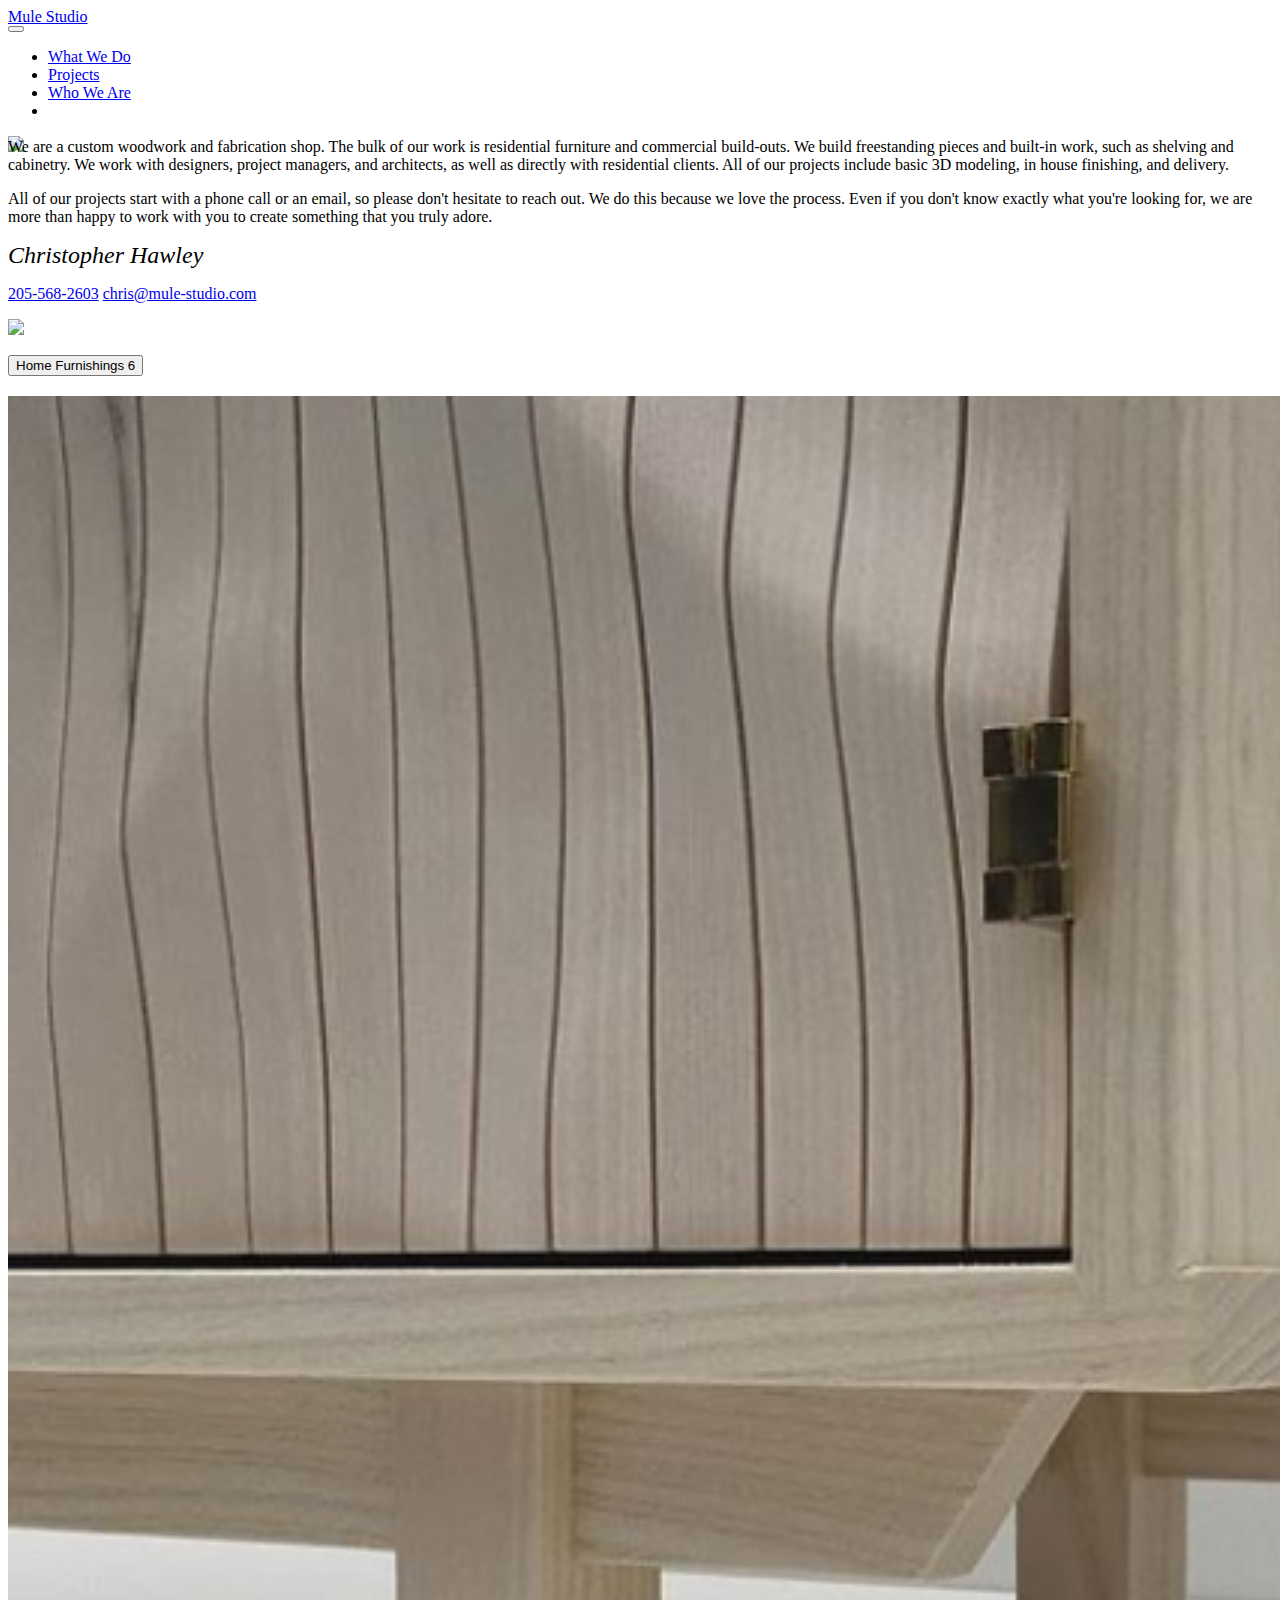
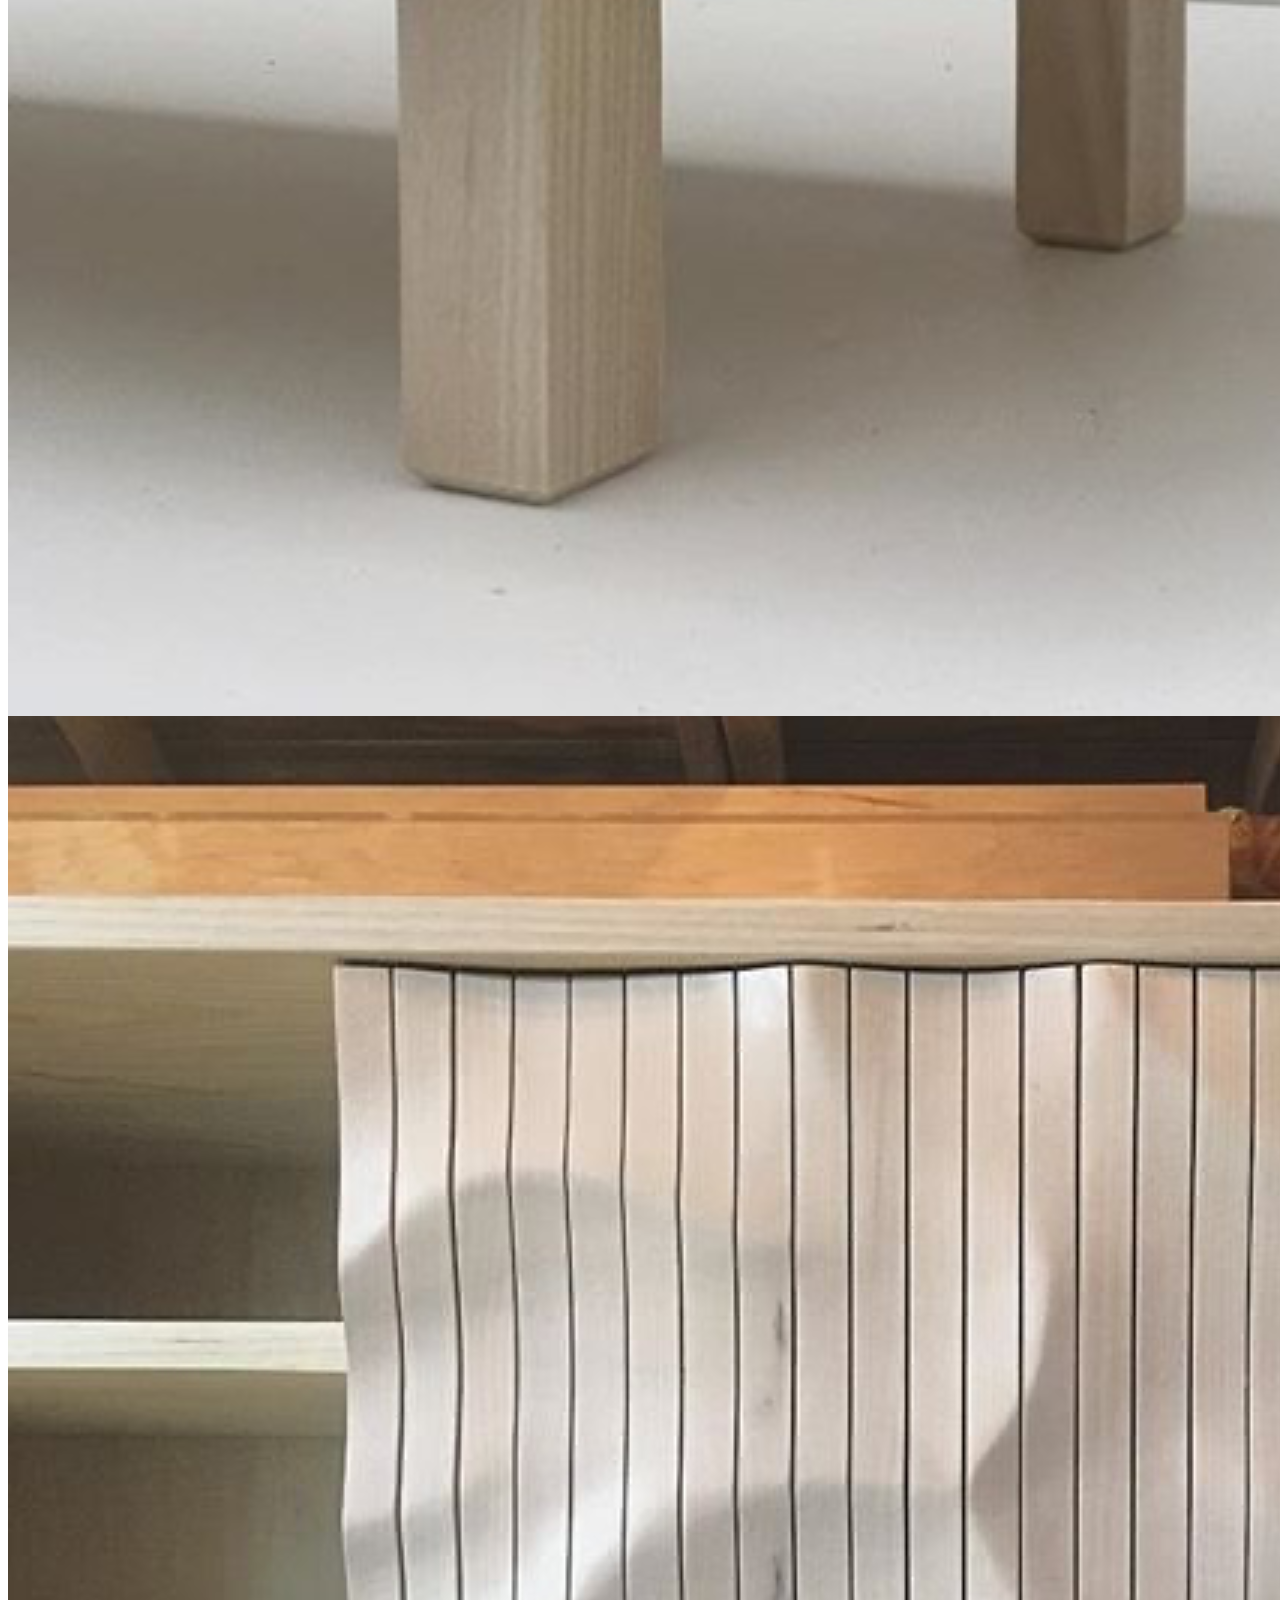
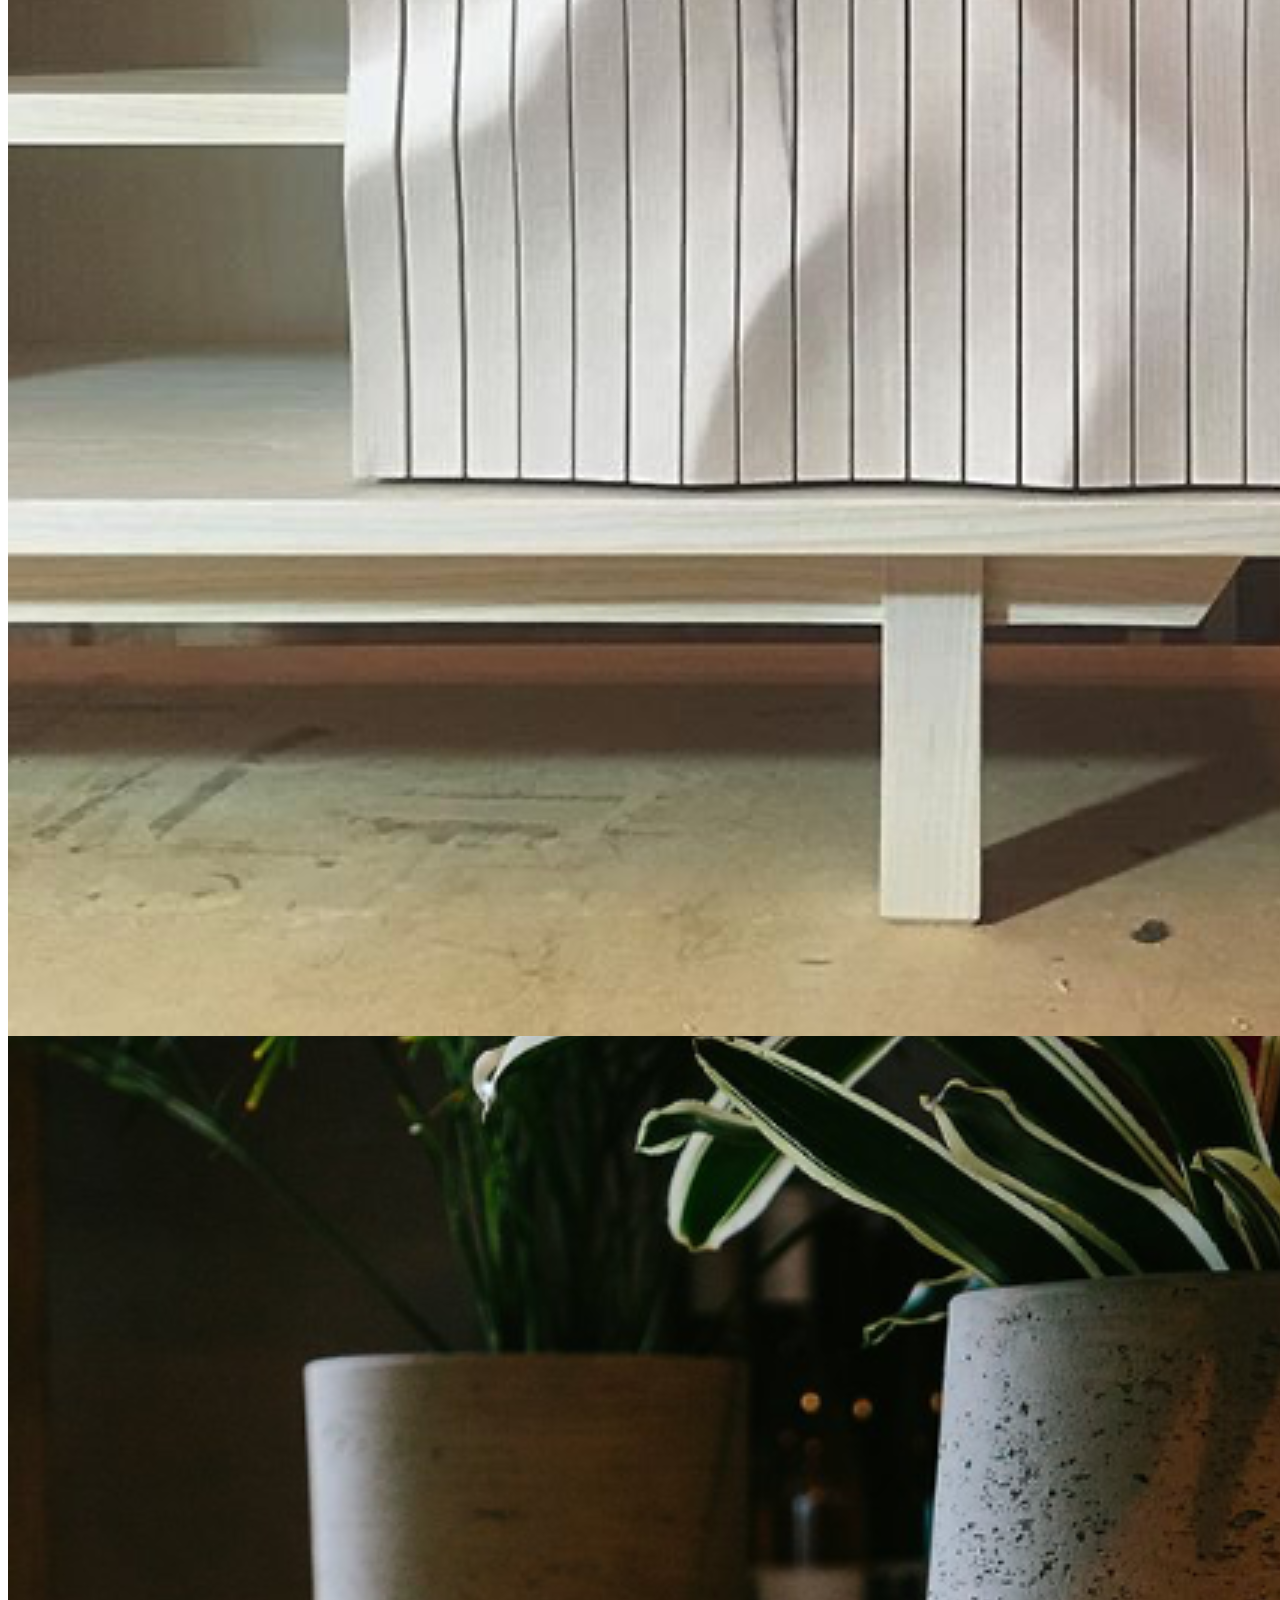
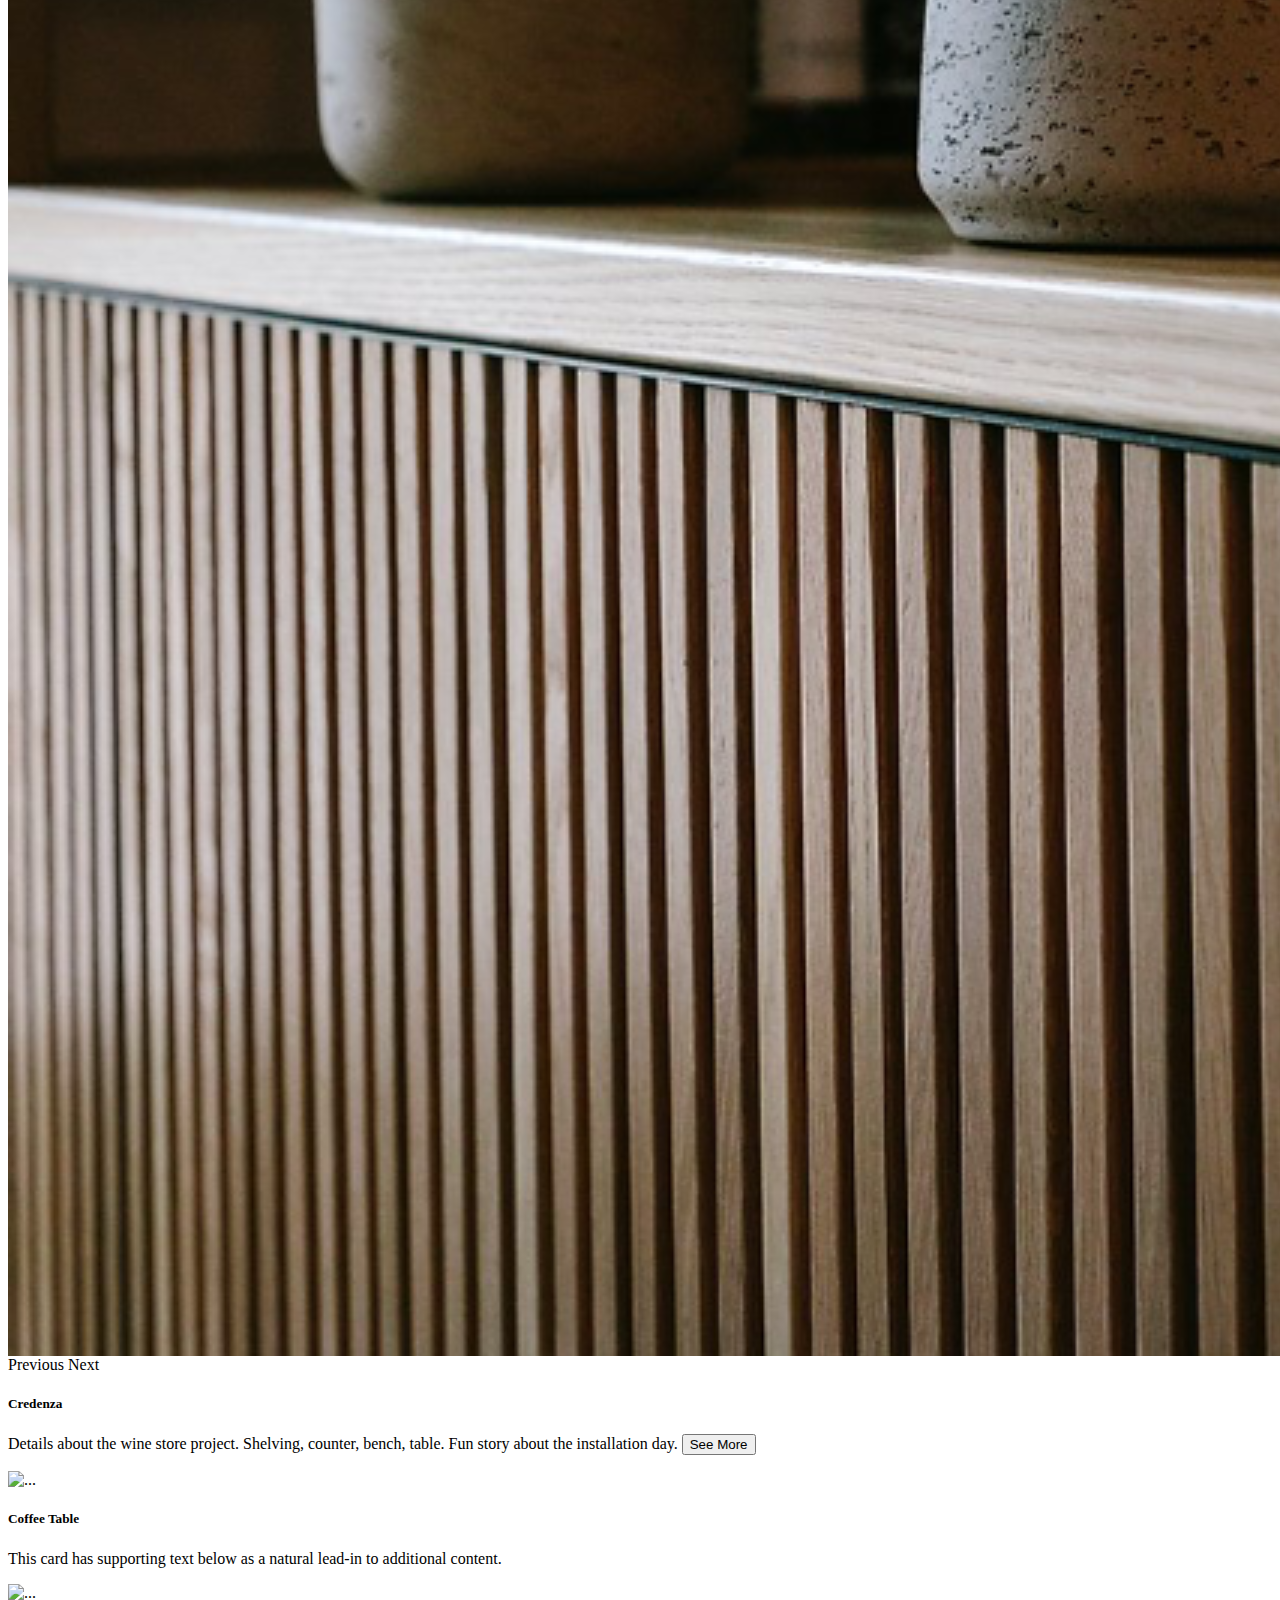
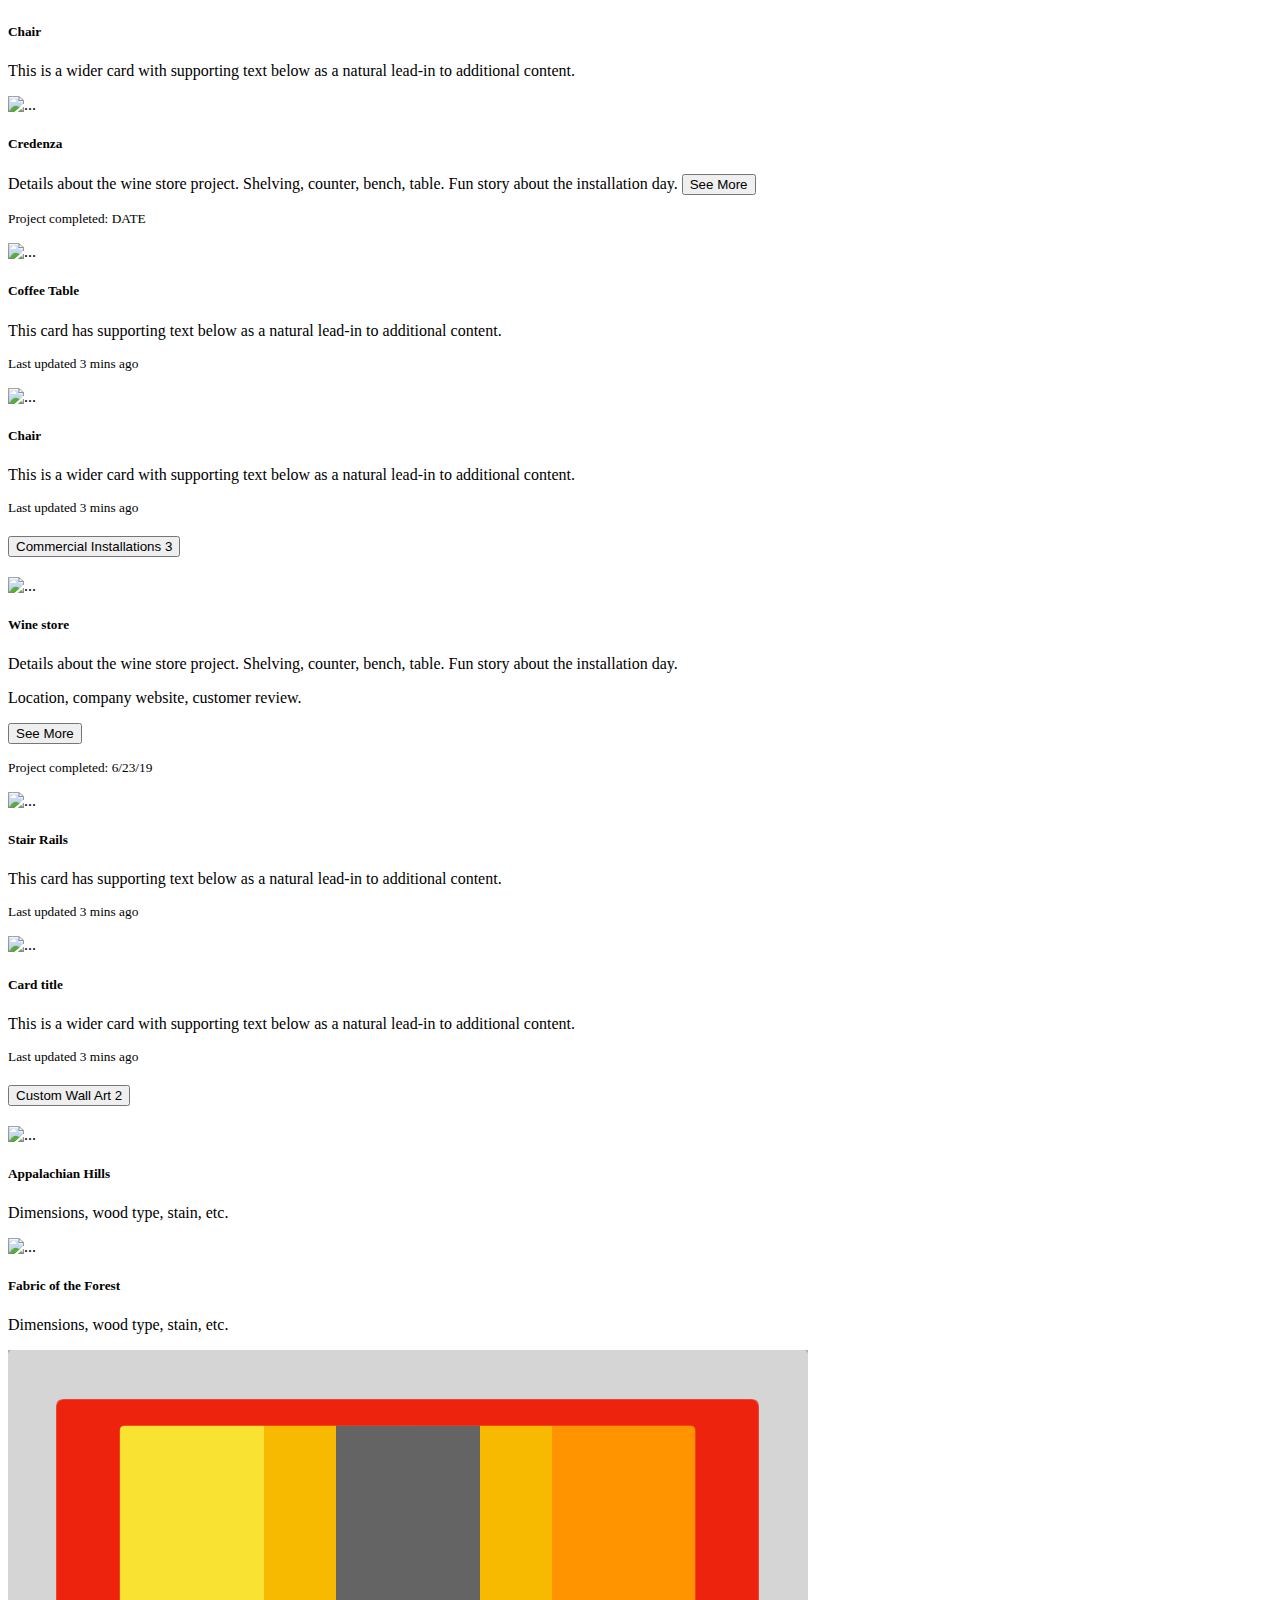
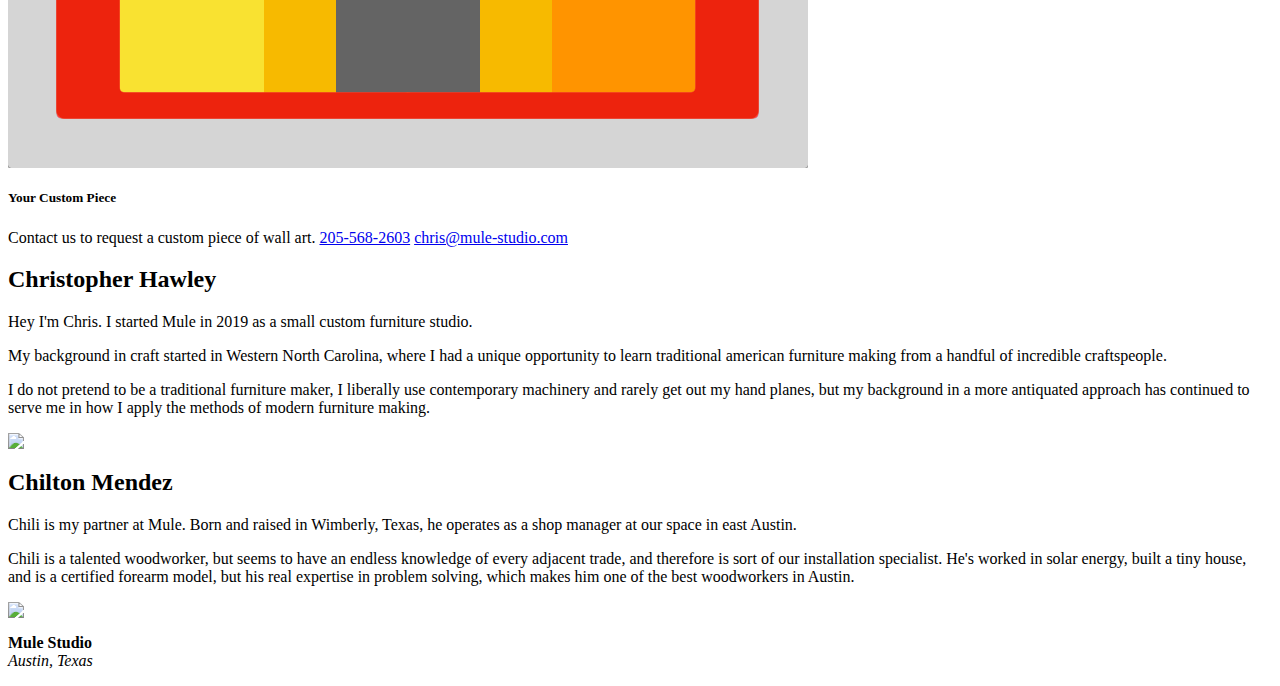
==== alternate.html @ 9f5af81a "Alternate layout" ====
<html lang="en">

<head>
    <meta charset="UTF-8">
    <meta name="viewport" content="width=device-width, initial-scale=1, shrink-to-fit=no">

    <title>Mule Studio - Austin, TX</title>
    <link rel="stylesheet" href="https://stackpath.bootstrapcdn.com/bootstrap/4.5.0/css/bootstrap.min.css" integrity="sha384-9aIt2nRpC12Uk9gS9baDl411NQApFmC26EwAOH8WgZl5MYYxFfc+NcPb1dKGj7Sk" crossorigin="anonymous">
    <link rel="stylesheet" href="mule.css">
    <link rel="stylesheet" href="https://use.fontawesome.com/releases/v5.13.1/css/all.css" integrity="sha384-xxzQGERXS00kBmZW/6qxqJPyxW3UR0BPsL4c8ILaIWXva5kFi7TxkIIaMiKtqV1Q" crossorigin="anonymous">
</head>

<body>
    <!-- navbar -->
    <nav class="navbar navbar-expand-md navbar-light bg-light fixed-top py-0 border-bottom shadow-sm">
        <div class="d-flex flex-grow-1">
            <span class="w-100 d-md-none d-block"><!-- hidden spacer to center brand on mobile --></span>
            <a class="navbar-brand" href="#Top">
                <i class="fab fa-sticker-mule pr-1"></i> Mule Studio
            </a>
            <div class="w-100 text-right">
                <button class="navbar-toggler" type="button" data-toggle="collapse" data-target="#myNavbar">
                    <span class="navbar-toggler-icon"></span>
                </button>
            </div>
        </div>
        <div class="collapse navbar-collapse flex-grow-1 text-center" id="myNavbar">
            <ul class="navbar-nav ml-auto flex-nowrap">
                <!-- <li class="nav-item">
                    <a href="#Top" class="nav-link">Home</a>
                </li> -->
                <li class="nav-item">
                    <a href="#whatWeDo" class="nav-link">What We Do</a>
                </li>
                <li class="nav-item">
                    <a href="#projectsCollapser" class="nav-link">Projects</a>
                </li>
                <li class="nav-item">
                    <a href="#whoWeAre" class="nav-link">Who We Are</a>
                </li>

                <li class="nav-item">
                    <a href="https://www.instagram.com/mule_studio/" class="nav-link"><i class="fab fa-instagram fa-lg pt-1"></i></a>
                </li>
            </ul>
        </div>
    </nav>

    <!-- content -->
    <section id="Top" class="pt-5">
        <!-- logo -->
        <div class="row justify-content-center logo">
            <div class="mt-1">
                <img class="img-fluid" src="logo.png">
            </div>
        </div>
        <!-- What We Do -->
        <div id="whatWeDo" class="row justify-content-center align-items-center pt-5 mt-1">
            <div class="col-lg-5 col-xl-5 col-10 content text-left order-2 order-lg-1 p-3 lead">
                <p class="pt-lg-1">
                    We are a custom woodwork and fabrication shop. The bulk of our work is residential furniture and commercial build-outs. We build freestanding pieces and built-in work, such as shelving and cabinetry. We work with designers, project managers, and architects,
                    as well as directly with residential clients. All of our projects include basic 3D modeling, in house finishing, and delivery.
                </p>
                <!-- <p class="row justify-content-around mx-1"><i class="fas fa-drafting-compass">  Design </i><i class="fas fa-tools">  Build </i><i class="fas fa-hard-hat">  Install </i></p> -->
                <p>
                    All of our projects start with a phone call or an email, so please don't hesitate to reach out. We do this because we love the process. Even if you don't know exactly what you're looking for, we are more than happy to work with you to create something
                    that you truly adore.
                </p>
                <div class="row text-left">
                    <cite class="ml-3 mb-2" title="Author">Christopher Hawley</cite>
                    <p class="col-11">
                        <a class="btn btn-outline-success my-1 btn-lg p-2 mr-2" href="tel:205 568 2603">205-568-2603</a>
                        <a class="btn btn-outline-primary my-1 btn-lg p-2" href="mailto:chris@mule-studio.com">chris@mule-studio.com</a>
                        <!-- <button class="btn btn-outline-warning m-1 btn-lg"><i class="fab fa-instagram fa-2x"></i></button> -->
                    </p>

                </div>
            </div>
            <div class="col-lg-5 col-xl-4 col-11 order-1 order-lg-2">
                <img class="row d-none d-md-block justify-content-center img-fluid border mx-auto shadow-sm" src="hinges.jpeg">
            </div>
        </div>
        <!-- Recent Projects Grid-->
        <!-- find it in index.html -->

        <!-- Projects - expandable sections -->
        <div id="projectsCollapser" class="pt-5">
            <div class="accordion" id="accordionExample">
                <div class="card">
                    <div class="card-header" id="headingOne">
                        <h2 class="mb-0">
                            <button class="btn btn-link btn-block text-center btn-lg" type="button" data-toggle="collapse" data-target="#collapseOne" aria-expanded="true" aria-controls="collapseOne">
                                Home Furnishings <span class="badge badge-secondary ml-1 p-2 float-right">6</span>
                            </button>
                        </h2>
                    </div>

                    <div id="collapseOne" class="collapse show" aria-labelledby="headingOne" data-parent="#accordionExample">
                        <div class="card-body">
                            <div class="card-deck mx-1">
                                <div class="row">
                                    <div class="card">
                                        <div class="card-img-top">
                                            <!-- image carousel  -->
                                            <div id="carouselExampleControls" class="carousel slide" data-ride="carousel">
                                                <div class="carousel-inner">
                                                    <!-- make images consistent size before inserting -->
                                                    <div class="carousel-item active">
                                                        <img src="anglesCropped@3x.png" class="d-block w-100" alt="...">
                                                    </div>
                                                    <div class="carousel-item">
                                                        <img src="hingesCropped@3x.png" class="d-block w-100" alt="...">
                                                    </div>
                                                    <div class="carousel-item">
                                                        <img src="detailCropped@3x.png" class="d-block w-100" alt="...">
                                                    </div>
                                                </div>
                                                <a class="carousel-control-prev" data-target="#carouselExampleControls" role="button" data-slide="prev">
                                                    <span class="carousel-control-prev-icon" aria-hidden="true"></span>
                                                    <span class="sr-only">Previous</span>
                                                </a>
                                                <a class="carousel-control-next" data-target="#carouselExampleControls" role="button" data-slide="next">
                                                    <span class="carousel-control-next-icon" aria-hidden="true"></span>
                                                    <span class="sr-only">Next</span>
                                                </a>
                                            </div>
                                        </div>

                                        <div class="card-body">
                                            <h5 class="card-title">Credenza</h5>
                                            <p class="card-text">Details about the wine store project. Shelving, counter, bench, table. Fun story about the installation day.
                                                <button class="btn btn-success btn-sm">See More</button>
                                            </p>

                                            <!-- <p class="card-text"><small class="text-muted">Project completed: DATE</small></p> -->
                                        </div>
                                    </div>
                                    <div class="card">
                                        <img src="hinges.jpeg" class="card-img-top" alt="...">
                                        <div class="card-body">
                                            <h5 class="card-title">Coffee Table</h5>
                                            <p class="card-text">This card has supporting text below as a natural lead-in to additional content.</p>
                                            <!-- <p class="card-text"><small class="text-muted">Last updated 3 mins ago</small></p> -->
                                        </div>
                                    </div>
                                    <div class="card">
                                        <img src="chair.jpg" class="card-img-top" alt="...">
                                        <div class="card-body">
                                            <h5 class="card-title">Chair</h5>
                                            <p class="card-text">This is a wider card with supporting text below as a natural lead-in to additional content. </p>
                                            <!-- <p class="card-text"><small class="text-muted">Last updated 3 mins ago</small></p> -->
                                        </div>
                                    </div>
                                </div>
                                <div class="row mt-3">
                                    <div class="card">
                                        <img src="angles.jpg" class="card-img-top" alt="...">
                                        <div class="card-body">
                                            <h5 class="card-title">Credenza</h5>
                                            <p class="card-text">Details about the wine store project. Shelving, counter, bench, table. Fun story about the installation day.
                                                <button class="btn btn-success btn-sm">See More</button>
                                            </p>

                                            <p class="card-text"><small class="text-muted">Project completed: DATE</small></p>
                                        </div>
                                    </div>
                                    <div class="card">
                                        <img src="hinges.jpeg" class="card-img-top" alt="...">
                                        <div class="card-body">
                                            <h5 class="card-title">Coffee Table</h5>
                                            <p class="card-text">This card has supporting text below as a natural lead-in to additional content.</p>
                                            <p class="card-text"><small class="text-muted">Last updated 3 mins ago</small></p>
                                        </div>
                                    </div>
                                    <div class="card">
                                        <img src="chair.jpg" class="card-img-top" alt="...">
                                        <div class="card-body">
                                            <h5 class="card-title">Chair</h5>
                                            <p class="card-text">This is a wider card with supporting text below as a natural lead-in to additional content. </p>
                                            <p class="card-text"><small class="text-muted">Last updated 3 mins ago</small></p>
                                        </div>
                                    </div>
                                </div>
                            </div>
                        </div>
                    </div>
                </div>
                <div class="card">
                    <div class="card-header" id="headingTwo">
                        <h2 class="mb-0">
                            <button class="btn btn-link btn-block text-center collapsed btn-lg" type="button" data-toggle="collapse" data-target="#collapseTwo" aria-expanded="false" aria-controls="collapseTwo">
                        Commercial Installations <span class="badge badge-secondary ml-1 p-2 float-right">3</span>
                        </button>
                        </h2>
                    </div>
                    <div id="collapseTwo" class="collapse" aria-labelledby="headingTwo" data-parent="#headingTwo">
                        <div class="card-body">
                            <div class="card-deck">
                                <div class="card">
                                    <img src="wine.jpg" class="card-img-top" alt="...">
                                    <div class="card-body">
                                        <h5 class="card-title">Wine store</h5>
                                        <p class="card-text">Details about the wine store project. Shelving, counter, bench, table. Fun story about the installation day.
                                            <p>Location, company website, customer review.</p>
                                            <button class="btn btn-success btn-sm">See More</button>
                                        </p>

                                        <p class="card-text"><small class="text-muted">Project completed: 6/23/19</small></p>
                                    </div>
                                </div>
                                <div class="card">
                                    <img src="bench.jpg" class="card-img-top" alt="...">
                                    <div class="card-body">
                                        <h5 class="card-title">Stair Rails</h5>
                                        <p class="card-text">This card has supporting text below as a natural lead-in to additional content.</p>
                                        <p class="card-text"><small class="text-muted">Last updated 3 mins ago</small></p>
                                    </div>
                                </div>
                                <div class="card">
                                    <img src="bar.jpg" class="card-img-top" alt="...">
                                    <div class="card-body">
                                        <h5 class="card-title">Card title</h5>
                                        <p class="card-text">This is a wider card with supporting text below as a natural lead-in to additional content. </p>
                                        <p class="card-text"><small class="text-muted">Last updated 3 mins ago</small></p>
                                    </div>
                                </div>
                            </div>
                        </div>
                    </div>
                </div>

                <div class="card">
                    <div class="card-header" id="headingThree">
                        <h2 class="mb-0 d-2">
                            <button class="btn btn-link btn-block text-center collapsed btn-lg" type="button" data-toggle="collapse" data-target="#collapseThree" aria-expanded="false" aria-controls="collapseThree">
                        Custom Wall Art <span class="badge badge-secondary ml-1 p-2 float-right">2</span>
                        </button>
                        </h2>
                    </div>
                    <div id="collapseThree" class="collapse" aria-labelledby="headingThree" data-parent="#headingThree">
                        <div class="card-body">
                            <div class="card-deck">
                                <div class="card">
                                    <img src="art.jpg" class="card-img-top" alt="...">
                                    <div class="card-body">
                                        <h5 class="card-title">Appalachian Hills</h5>
                                        <p class="card-text">Dimensions, wood type, stain, etc.
                                        </p>

                                        <!-- <p class="card-text"><small class="text-muted">Project completed: DATE</small></p> -->
                                    </div>
                                </div>
                                <div class="card">
                                    <img src="art2.jpg" class="card-img-top" alt="...">
                                    <div class="card-body">
                                        <h5 class="card-title">Fabric of the Forest</h5>
                                        <p class="card-text">Dimensions, wood type, stain, etc.</p>
                                        <!-- <p class="card-text"><small class="text-muted">Last updated 3 mins ago</small></p> -->
                                    </div>
                                </div>
                                <div class="card">
                                    <img src="placeholder.png" class="card-img-top" alt="...">
                                    <div class="card-body">
                                        <h5 class="card-title">Your Custom Piece</h5>
                                        <p class="card-text">Contact us to request a custom piece of wall art.
                                            <a class="btn btn-outline-success my-1 btn-lg p-2 mr-2" href="tel:205 568 2603">205-568-2603</a>
                                            <a class="btn btn-outline-primary my-1 btn-lg p-2" href="mailto:chris@mule-studio.com">chris@mule-studio.com</a></p>
                                        <!-- <p class="card-text"><small class="text-muted"></small></p> -->
                                    </div>
                                </div>
                            </div>
                        </div>
                    </div>
                </div>
            </div>
        </div>

        <!-- Who We Are -->
        <div id="whoWeAre" class="row justify-content-center align-items-center border-bottom border-danger p-5">
            <!-- chris -->
            <div class="row justify-content-center align-items-center mb-4">
                <div class="col-lg-5 col-12 content text-left p-2 lead ">
                    <h2 class="border-bottom border-primary">Christopher Hawley</h2>
                    <p>
                        Hey I'm Chris. I started Mule in 2019 as a small custom furniture studio. ​
                    </p>
                    <p>
                        My background in craft started in Western North Carolina, where I had a unique opportunity to learn traditional american furniture making from a handful of incredible craftspeople.
                    </p>
                    <p>
                        I do not pretend to be a traditional furniture maker, I liberally use contemporary machinery and rarely get out my hand planes, but my background in a more antiquated approach has continued to serve me in how I apply the methods of modern furniture making.
                    </p>

                </div>
                <div class="col-lg-5 col-10">
                    <img class="img-fluid border border-primary mx-auto shadow-sm" src="chris.jpg ">
                </div>
            </div>
            <!-- chili -->
            <div class="row justify-content-center align-items-center ">
                <div class="col-lg-5 col-12 content text-left p-2 lead order-2 ">
                    <h2 class="border-bottom border-info">Chilton Mendez</h2>
                    <p>
                        Chili is my partner at Mule. Born and raised in Wimberly, Texas, he operates as a shop manager at our space in east Austin.​
                    </p>
                    <p>
                        Chili is a talented woodworker, but seems to have an endless knowledge of every adjacent trade, and therefore is sort of our installation specialist. He's worked in solar energy, built a tiny house, and is a certified forearm model, but his real expertise
                        in problem solving, which makes him one of the best woodworkers in Austin. </p>

                </div>
                <div class="col-lg-5 col-10 order-2 order-lg-1">
                    <img class="img-fluid border border-info mx-auto shadow-sm" src="chili.jpg ">
                </div>
            </div>
        </div>
        <!-- Footer -->
        <div class="row justify-content-center align-items-center p-2">
            <div class="text-center ">
                <p class="lead"><strong>Mule Studio</strong><br><em>Austin, Texas</em><br>
                    <a class="btn btn-outline-primary mt-2 m-1 btn-lg " href="mailto:chris@mule-studio.com "><i class="fas fa-envelope "></i></a>
                    <a class="btn btn-outline-success mt-2 m-1 btn-lg " href="tel:205 568 2603 "><i class="fas fa-phone "></i></a>
                    <a class="btn btn-outline-warning mt-2 btn-lg m-1" href="https://www.instagram.com/mule_studio/"><i class="fab fa-instagram "></i></a>
                </p>
            </div>
        </div>
    </section>





    <script src="https://code.jquery.com/jquery-3.5.1.slim.min.js " integrity="sha384-DfXdz2htPH0lsSSs5nCTpuj/zy4C+OGpamoFVy38MVBnE+IbbVYUew+OrCXaRkfj " crossorigin="anonymous "></script>
    <script src="https://cdn.jsdelivr.net/npm/popper.js@1.16.0/dist/umd/popper.min.js " integrity="sha384-Q6E9RHvbIyZFJoft+2mJbHaEWldlvI9IOYy5n3zV9zzTtmI3UksdQRVvoxMfooAo " crossorigin="anonymous "></script>
    <script src="https://stackpath.bootstrapcdn.com/bootstrap/4.5.0/js/bootstrap.min.js " integrity="sha384-OgVRvuATP1z7JjHLkuOU7Xw704+h835Lr+6QL9UvYjZE3Ipu6Tp75j7Bh/kR0JKI " crossorigin="anonymous "></script>
    <script type="text/javascript ">
        $('.navbar-nav>li>a').on('click', function() {
            $('.navbar-collapse').collapse('hide');
        });
        document.querySelectorAll('a[href^="#"]').forEach(anchor => {
            anchor.addEventListener('click', function(e) {
                e.preventDefault();

                document.querySelector(this.getAttribute('href')).scrollIntoView({
                    behavior: 'smooth'
                });
            });
        });
    </script>
</body>

</html>
---- mule.css ----
.navbar-nav.navbar-center {
    position: absolute;
    left: 50%;
    transform: translatex(-50%);
}

cite {
    font-size: 1.5rem;
}

.logo {
    margin-bottom: -30px;
}

h2.border-bottom {
    border-width: 4px !important;
    /* margin-top: 5px; */
}
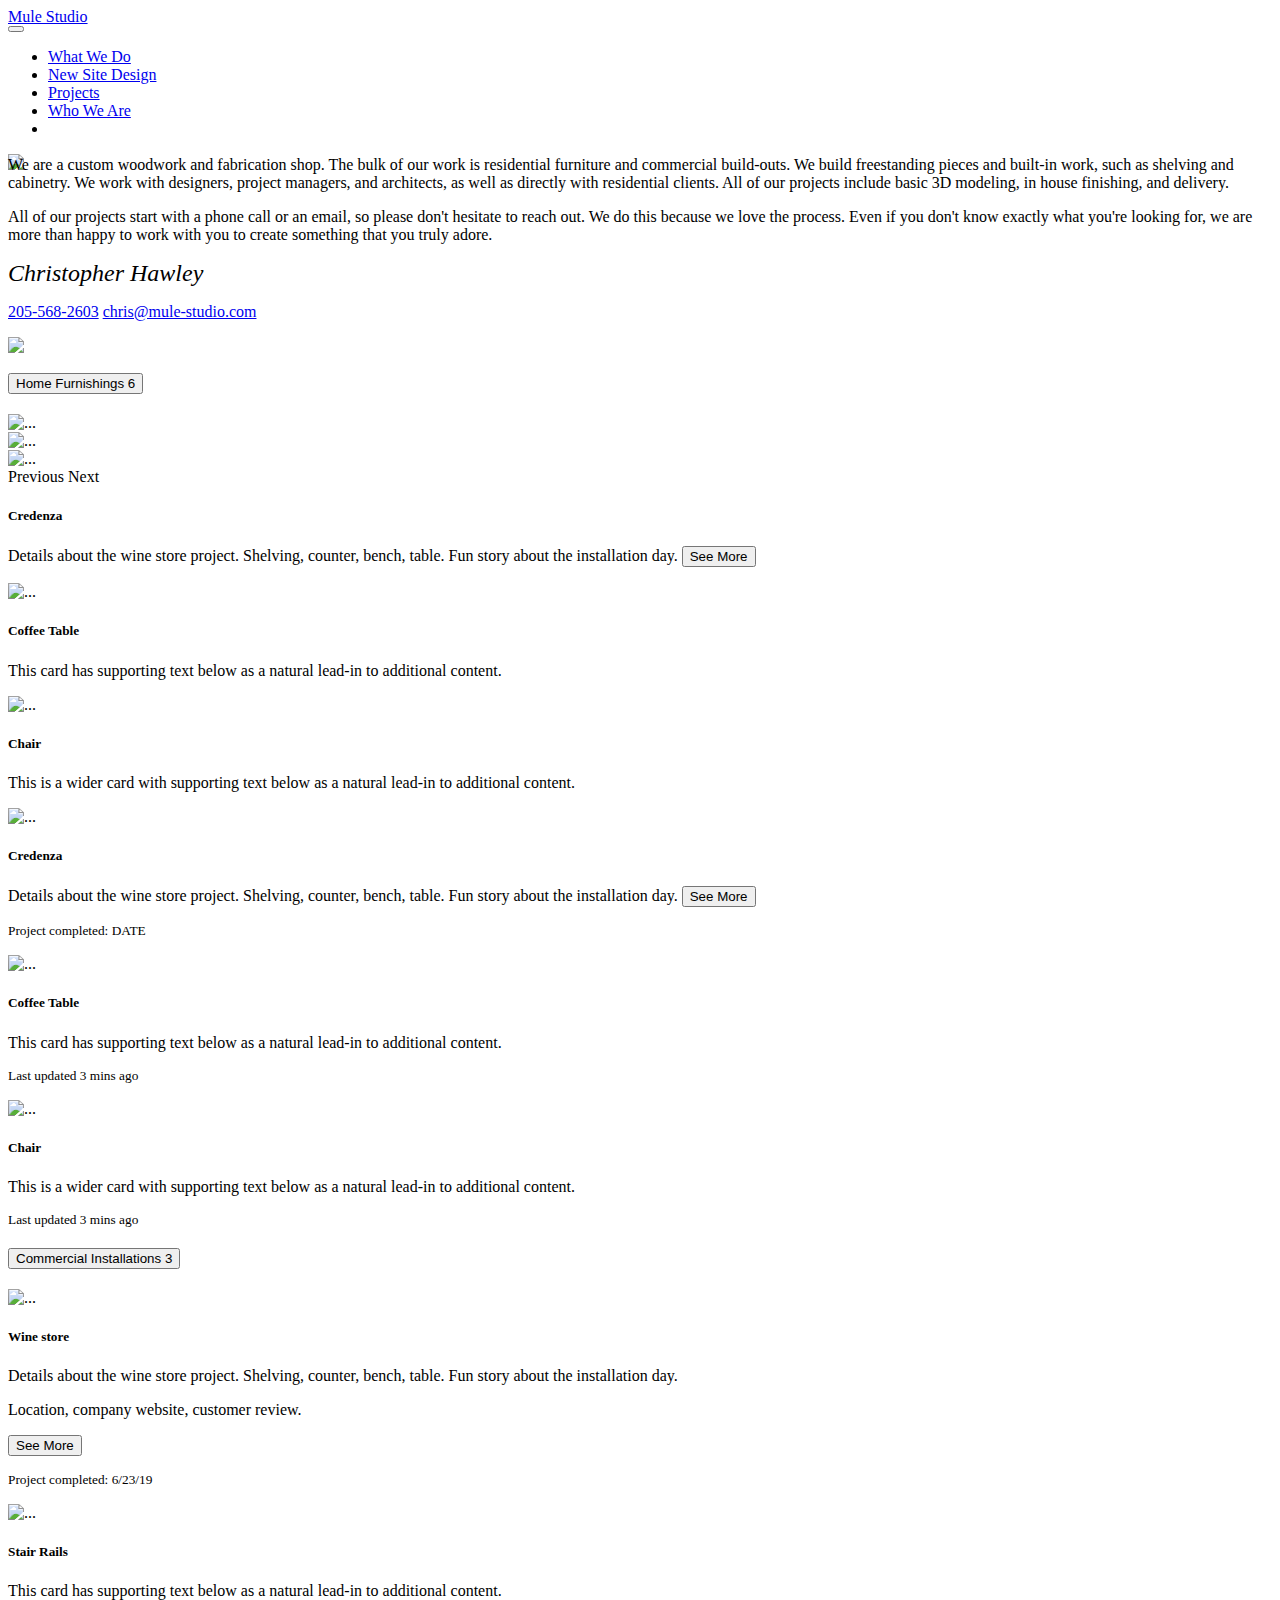
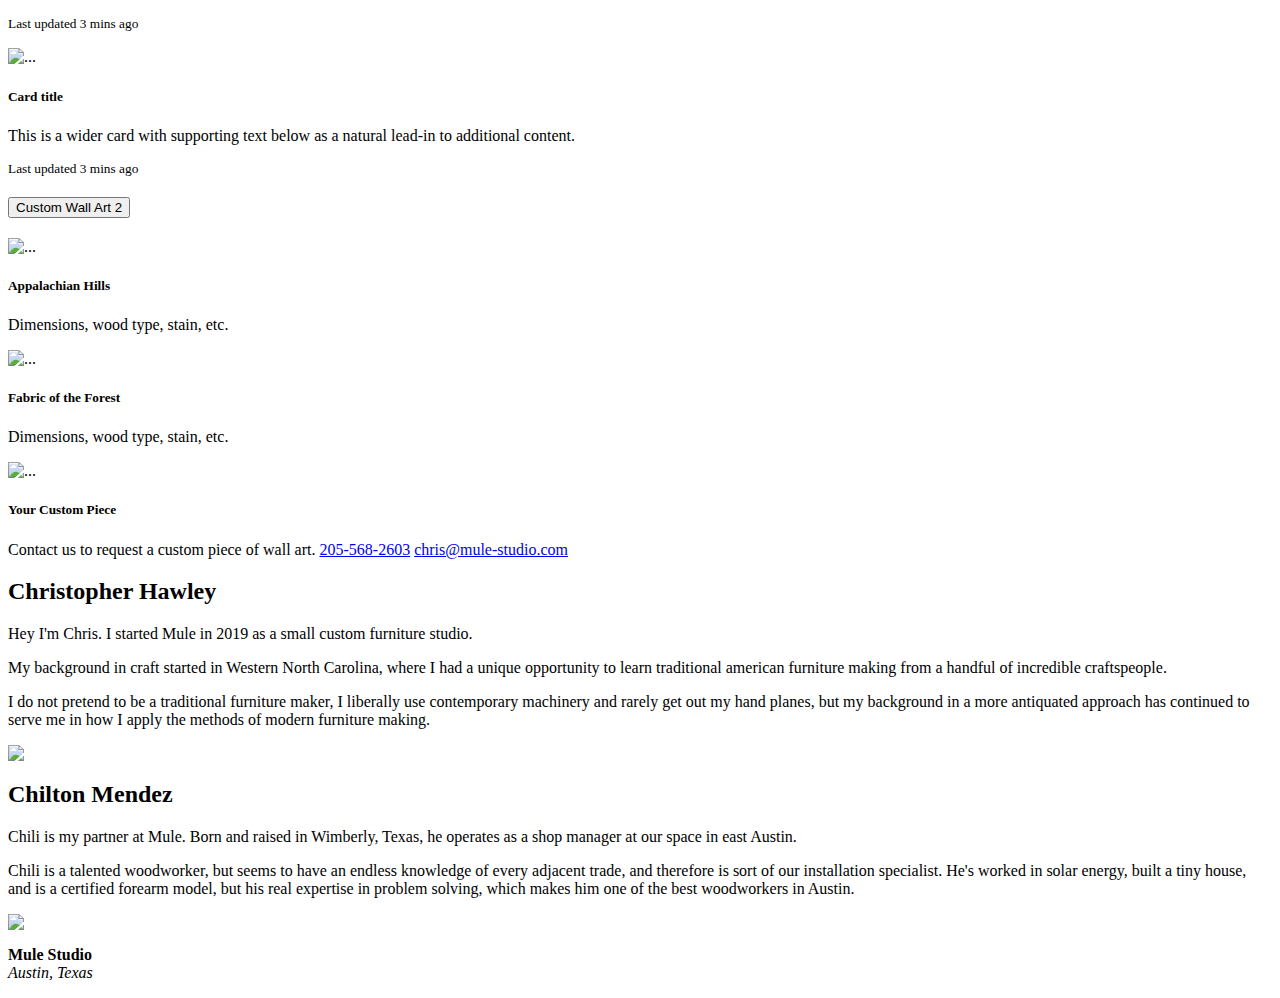
==== commit 654ff35b: "fixed imgs on index" ====
--- a/alternate.html
+++ b/alternate.html
@@ -15,7 +15,7 @@
     <nav class="navbar navbar-expand-md navbar-light bg-light fixed-top py-0 border-bottom shadow-sm">
         <div class="d-flex flex-grow-1">
             <span class="w-100 d-md-none d-block"><!-- hidden spacer to center brand on mobile --></span>
-            <a class="navbar-brand" href="#Top">
+            <a class="navbar-brand" href="index.html">
                 <i class="fab fa-sticker-mule pr-1"></i> Mule Studio
             </a>
             <div class="w-100 text-right">
@@ -33,6 +33,9 @@
                     <a href="#whatWeDo" class="nav-link">What We Do</a>
                 </li>
                 <li class="nav-item">
+                    <a href="alternate.html" class="nav-link">New Site Design</a>
+                </li>
+                <li class="nav-item">
                     <a href="#projectsCollapser" class="nav-link">Projects</a>
                 </li>
                 <li class="nav-item">
@@ -51,7 +54,7 @@
         <!-- logo -->
         <div class="row justify-content-center logo">
             <div class="mt-1">
-                <img class="img-fluid" src="logo.png">
+                <img class="img-fluid" src="imgs/logo.png">
             </div>
         </div>
         <!-- What We Do -->
@@ -77,7 +80,7 @@
                 </div>
             </div>
             <div class="col-lg-5 col-xl-4 col-11 order-1 order-lg-2">
-                <img class="row d-none d-md-block justify-content-center img-fluid border mx-auto shadow-sm" src="hinges.jpeg">
+                <img class="row d-none d-md-block justify-content-center img-fluid border mx-auto shadow-sm" src="imgs/hinges.jpeg">
             </div>
         </div>
         <!-- Recent Projects Grid-->
@@ -106,13 +109,13 @@
                                                 <div class="carousel-inner">
                                                     <!-- make images consistent size before inserting -->
                                                     <div class="carousel-item active">
-                                                        <img src="anglesCropped@3x.png" class="d-block w-100" alt="...">
+                                                        <img src="imgs/anglesCropped@3x.png" class="card-img-top d-block w-100" alt="...">
                                                     </div>
                                                     <div class="carousel-item">
-                                                        <img src="hingesCropped@3x.png" class="d-block w-100" alt="...">
+                                                        <img src="imgs/hingesCropped@3x.png" class="card-img-top d-block w-100" alt="...">
                                                     </div>
                                                     <div class="carousel-item">
-                                                        <img src="detailCropped@3x.png" class="d-block w-100" alt="...">
+                                                        <img src="imgs/detailCropped@3x.png" class="card-img-top d-block w-100" alt="...">
                                                     </div>
                                                 </div>
                                                 <a class="carousel-control-prev" data-target="#carouselExampleControls" role="button" data-slide="prev">
@@ -136,7 +139,7 @@
                                         </div>
                                     </div>
                                     <div class="card">
-                                        <img src="hinges.jpeg" class="card-img-top" alt="...">
+                                        <img src="imgs/hinges.jpeg" class="card-img-top" alt="...">
                                         <div class="card-body">
                                             <h5 class="card-title">Coffee Table</h5>
                                             <p class="card-text">This card has supporting text below as a natural lead-in to additional content.</p>
@@ -144,7 +147,7 @@
                                         </div>
                                     </div>
                                     <div class="card">
-                                        <img src="chair.jpg" class="card-img-top" alt="...">
+                                        <img src="imgs/chair.jpg" class="card-img-top" alt="...">
                                         <div class="card-body">
                                             <h5 class="card-title">Chair</h5>
                                             <p class="card-text">This is a wider card with supporting text below as a natural lead-in to additional content. </p>
@@ -154,7 +157,7 @@
                                 </div>
                                 <div class="row mt-3">
                                     <div class="card">
-                                        <img src="angles.jpg" class="card-img-top" alt="...">
+                                        <img src="imgs/angles.jpg" class="card-img-top" alt="...">
                                         <div class="card-body">
                                             <h5 class="card-title">Credenza</h5>
                                             <p class="card-text">Details about the wine store project. Shelving, counter, bench, table. Fun story about the installation day.
@@ -165,7 +168,7 @@
                                         </div>
                                     </div>
                                     <div class="card">
-                                        <img src="hinges.jpeg" class="card-img-top" alt="...">
+                                        <img src="imgs/hinges.jpeg" class="card-img-top" alt="...">
                                         <div class="card-body">
                                             <h5 class="card-title">Coffee Table</h5>
                                             <p class="card-text">This card has supporting text below as a natural lead-in to additional content.</p>
@@ -173,7 +176,7 @@
                                         </div>
                                     </div>
                                     <div class="card">
-                                        <img src="chair.jpg" class="card-img-top" alt="...">
+                                        <img src="imgs/chair.jpg" class="card-img-top" alt="...">
                                         <div class="card-body">
                                             <h5 class="card-title">Chair</h5>
                                             <p class="card-text">This is a wider card with supporting text below as a natural lead-in to additional content. </p>
@@ -197,7 +200,7 @@
                         <div class="card-body">
                             <div class="card-deck">
                                 <div class="card">
-                                    <img src="wine.jpg" class="card-img-top" alt="...">
+                                    <img src="imgs/wine.jpg" class="card-img-top" alt="...">
                                     <div class="card-body">
                                         <h5 class="card-title">Wine store</h5>
                                         <p class="card-text">Details about the wine store project. Shelving, counter, bench, table. Fun story about the installation day.
@@ -209,7 +212,7 @@
                                     </div>
                                 </div>
                                 <div class="card">
-                                    <img src="bench.jpg" class="card-img-top" alt="...">
+                                    <img src="imgs/bench.jpg" class="card-img-top" alt="...">
                                     <div class="card-body">
                                         <h5 class="card-title">Stair Rails</h5>
                                         <p class="card-text">This card has supporting text below as a natural lead-in to additional content.</p>
@@ -217,7 +220,7 @@
                                     </div>
                                 </div>
                                 <div class="card">
-                                    <img src="bar.jpg" class="card-img-top" alt="...">
+                                    <img src="imgs/bar.jpg" class="card-img-top" alt="...">
                                     <div class="card-body">
                                         <h5 class="card-title">Card title</h5>
                                         <p class="card-text">This is a wider card with supporting text below as a natural lead-in to additional content. </p>
@@ -241,7 +244,7 @@
                         <div class="card-body">
                             <div class="card-deck">
                                 <div class="card">
-                                    <img src="art.jpg" class="card-img-top" alt="...">
+                                    <img src="imgs/art.jpg" class="card-img-top" alt="...">
                                     <div class="card-body">
                                         <h5 class="card-title">Appalachian Hills</h5>
                                         <p class="card-text">Dimensions, wood type, stain, etc.
@@ -251,7 +254,7 @@
                                     </div>
                                 </div>
                                 <div class="card">
-                                    <img src="art2.jpg" class="card-img-top" alt="...">
+                                    <img src="imgs/art2.jpg" class="card-img-top" alt="...">
                                     <div class="card-body">
                                         <h5 class="card-title">Fabric of the Forest</h5>
                                         <p class="card-text">Dimensions, wood type, stain, etc.</p>
@@ -259,7 +262,7 @@
                                     </div>
                                 </div>
                                 <div class="card">
-                                    <img src="placeholder.png" class="card-img-top" alt="...">
+                                    <img src="imgs/placeholder.png" class="card-img-top" alt="...">
                                     <div class="card-body">
                                         <h5 class="card-title">Your Custom Piece</h5>
                                         <p class="card-text">Contact us to request a custom piece of wall art.
@@ -293,7 +296,7 @@
 
                 </div>
                 <div class="col-lg-5 col-10">
-                    <img class="img-fluid border border-primary mx-auto shadow-sm" src="chris.jpg ">
+                    <img class="img-fluid border border-primary mx-auto shadow-sm" src="imgs/chris.jpg ">
                 </div>
             </div>
             <!-- chili -->
@@ -309,7 +312,7 @@
 
                 </div>
                 <div class="col-lg-5 col-10 order-2 order-lg-1">
-                    <img class="img-fluid border border-info mx-auto shadow-sm" src="chili.jpg ">
+                    <img class="img-fluid border border-info mx-auto shadow-sm" src="imgs/chili.jpg ">
                 </div>
             </div>
         </div>
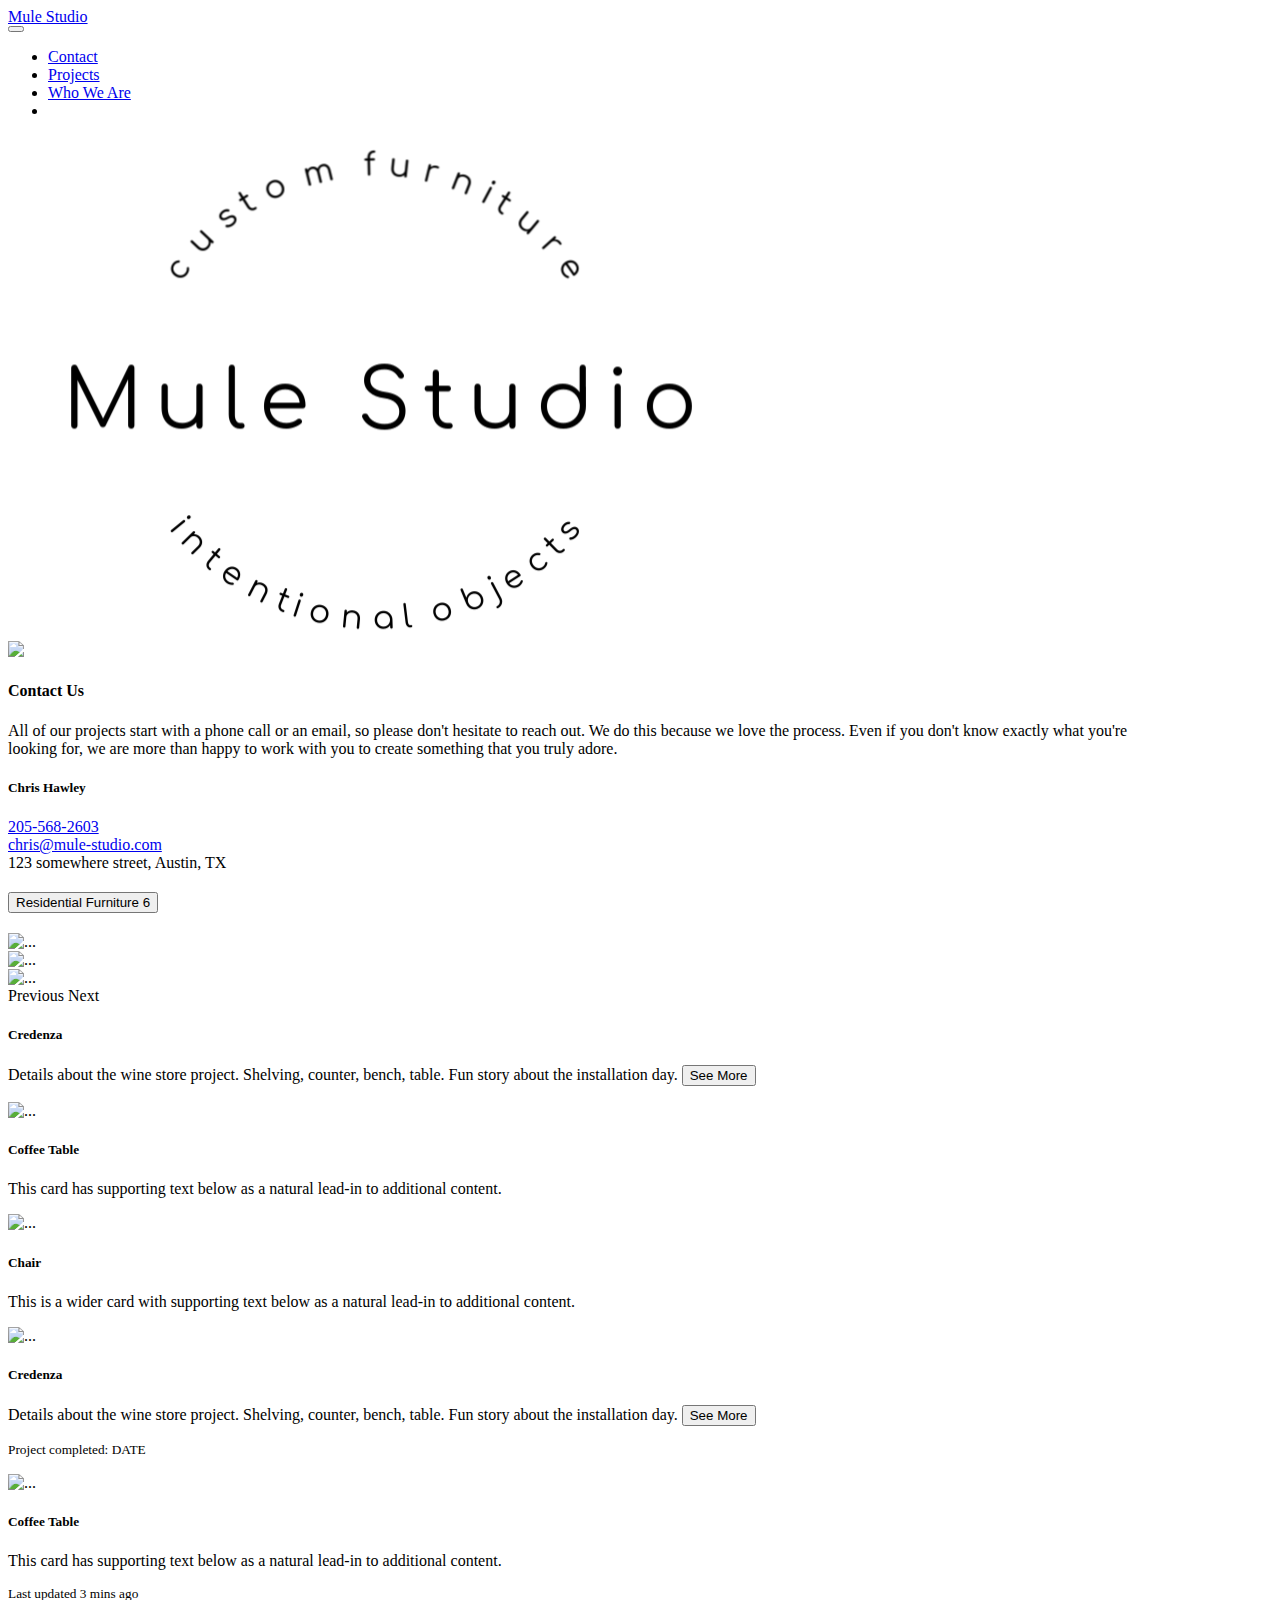
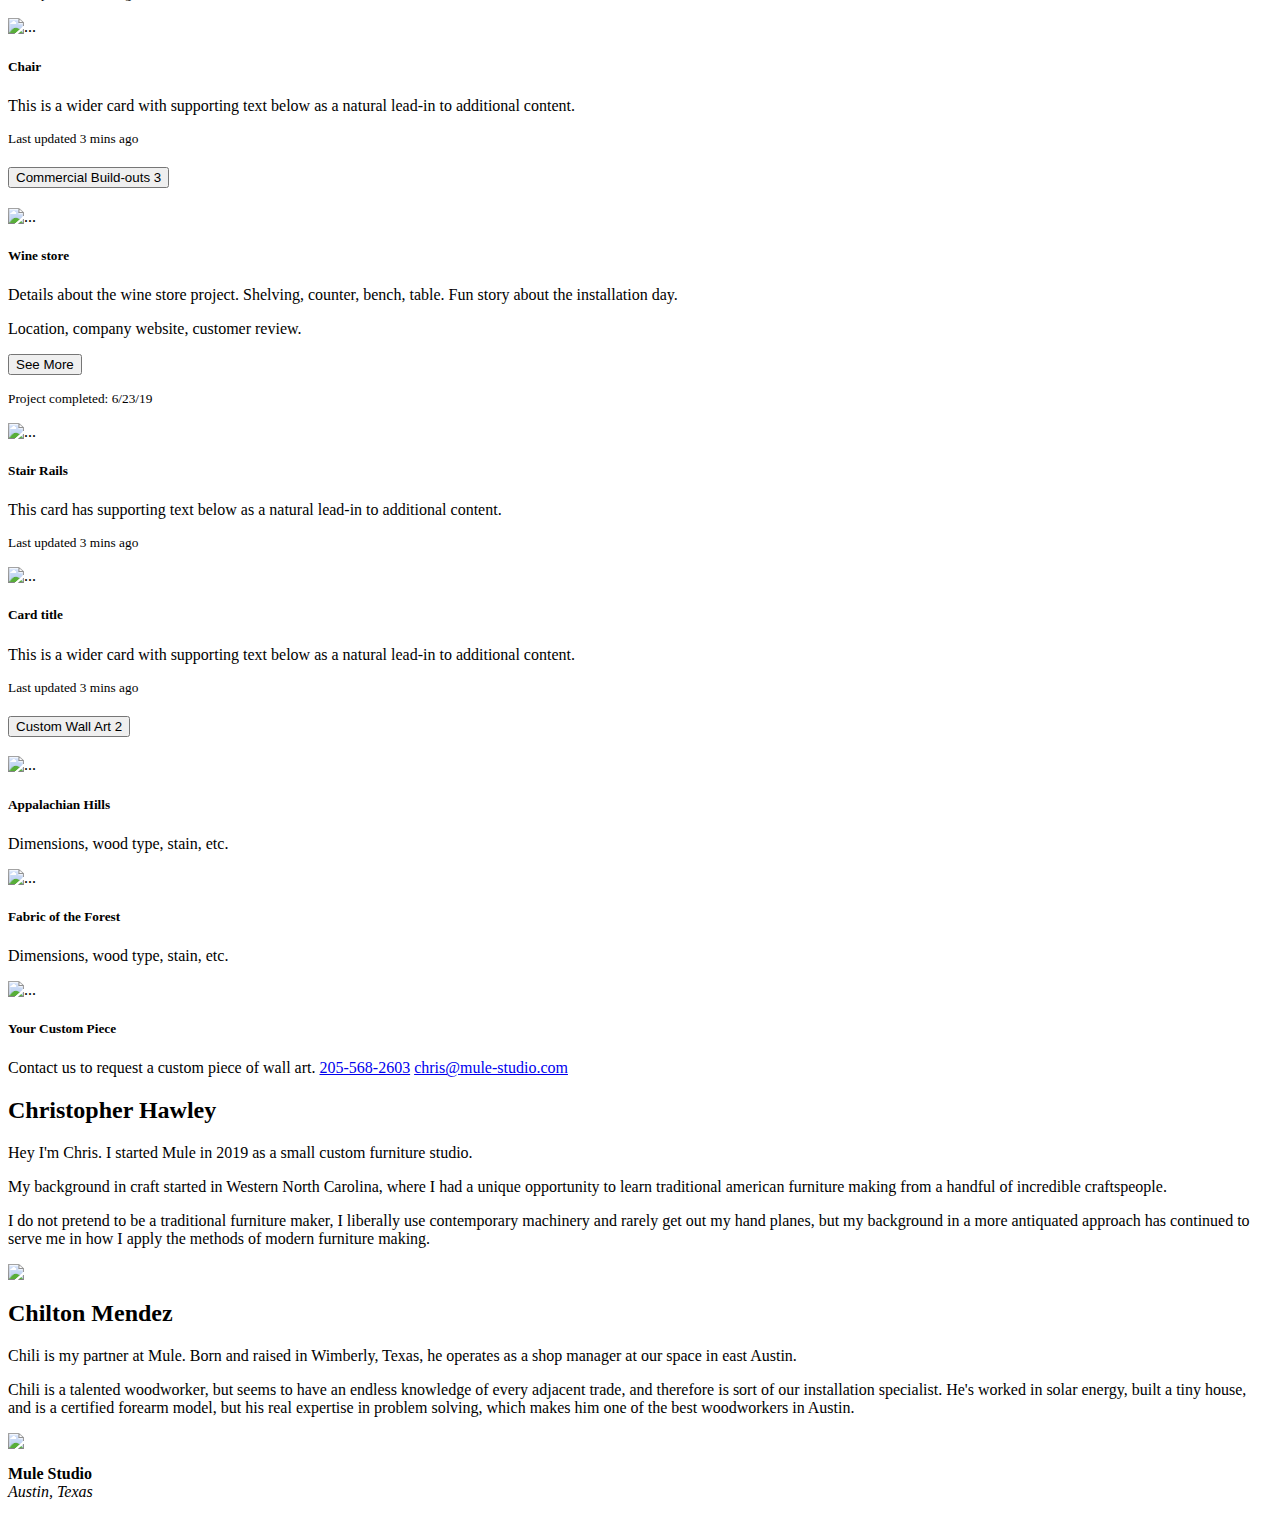
==== commit 70f349f7: "rewrite of top section" ====
--- a/alternate.html
+++ b/alternate.html
@@ -30,11 +30,11 @@
                     <a href="#Top" class="nav-link">Home</a>
                 </li> -->
                 <li class="nav-item">
-                    <a href="#whatWeDo" class="nav-link">What We Do</a>
+                    <a href="#contact" class="nav-link">Contact</a>
                 </li>
-                <li class="nav-item">
+                <!-- <li class="nav-item">
                     <a href="alternate.html" class="nav-link">New Site Design</a>
-                </li>
+                </li> -->
                 <li class="nav-item">
                     <a href="#projectsCollapser" class="nav-link">Projects</a>
                 </li>
@@ -51,38 +51,39 @@
 
     <!-- content -->
     <section id="Top" class="pt-5">
+        <!-- new top layout: Logo & contact in thinner row, large image with "what we do" below -->
+        <span class="w-100 d-block pt-5 mt-n5" id="contact"></span>
         <!-- logo -->
-        <div class="row justify-content-center logo">
-            <div class="mt-1">
-                <img class="img-fluid" src="imgs/logo.png">
-            </div>
-        </div>
-        <!-- What We Do -->
-        <div id="whatWeDo" class="row justify-content-center align-items-center pt-5 mt-1">
-            <div class="col-lg-5 col-xl-5 col-10 content text-left order-2 order-lg-1 p-3 lead">
-                <p class="pt-lg-1">
-                    We are a custom woodwork and fabrication shop. The bulk of our work is residential furniture and commercial build-outs. We build freestanding pieces and built-in work, such as shelving and cabinetry. We work with designers, project managers, and architects,
-                    as well as directly with residential clients. All of our projects include basic 3D modeling, in house finishing, and delivery.
-                </p>
-                <!-- <p class="row justify-content-around mx-1"><i class="fas fa-drafting-compass">  Design </i><i class="fas fa-tools">  Build </i><i class="fas fa-hard-hat">  Install </i></p> -->
-                <p>
-                    All of our projects start with a phone call or an email, so please don't hesitate to reach out. We do this because we love the process. Even if you don't know exactly what you're looking for, we are more than happy to work with you to create something
-                    that you truly adore.
-                </p>
-                <div class="row text-left">
-                    <cite class="ml-3 mb-2" title="Author">Christopher Hawley</cite>
-                    <p class="col-11">
-                        <a class="btn btn-outline-success my-1 btn-lg p-2 mr-2" href="tel:205 568 2603">205-568-2603</a>
-                        <a class="btn btn-outline-primary my-1 btn-lg p-2" href="mailto:chris@mule-studio.com">chris@mule-studio.com</a>
-                        <!-- <button class="btn btn-outline-warning m-1 btn-lg"><i class="fab fa-instagram fa-2x"></i></button> -->
-                    </p>
-
-                </div>
-            </div>
-            <div class="col-lg-5 col-xl-4 col-11 order-1 order-lg-2">
-                <img class="row d-none d-md-block justify-content-center img-fluid border mx-auto shadow-sm" src="imgs/hinges.jpeg">
-            </div>
-        </div>
+        <div class="row justify-content-center align-items-center pt-1 mb-n4">
+            <div class="col-12 col-sm-6 col-lg-7 col-xl-6">
+                <img class="img-fluid d-none d-lg-block mx-auto" src="imgs/logo.png">
+                <img class="img-fluid d-block d-lg-none mx-auto" src="imgs/logosmall.png">
+            </div>
+            <!-- <div class="col-1 d-sm-none mx-auto">
+                <h4 class="border-left border-success">Custom Woodwork and Fabrication</h4>
+                <div class="">
+                    <h5 class="border-left border-secondary">Residential Furniture</h5>
+                    <h5 class="border-left border-secondary">Commercial Build-outs</h5>
+                </div>
+            </div> -->
+            <div class="col-12 col-sm-6 col-lg-4 col-xl-4">
+                <div class="card mx-auto" style="width: 90%;">
+                    <div class="card-body">
+                        <h4 class="card-title">Contact Us</h4>
+                        <p class="card-text">All of our projects start with a phone call or an email, so please don't hesitate to reach out. We do this because we love the process. Even if you don't know exactly what you're looking for, we are more than happy to work with
+                            you to create something that you truly adore.
+                            <h5 class="card-subtitle mb-2 text-muted">Chris Hawley</h5>
+                            <a href="tel:205 568 2603" class="card-link">205-568-2603</a><br>
+                            <a href="mailto:chris@mule-studio.com" class="card-link">chris@mule-studio.com</a> <br> 123 somewhere street, Austin, TX
+                        </p>
+                    </div>
+                </div>
+            </div>
+        </div>
+        <!-- <div class="col-lg-5 col-xl-4 col-11 order-1 order-lg-2">
+            <img class="row d-none d-md-block justify-content-center img-fluid border mx-auto shadow-sm" src="imgs/bar.jpg">
+        </div> -->
+
         <!-- Recent Projects Grid-->
         <!-- find it in index.html -->
 
@@ -93,8 +94,8 @@
                     <div class="card-header" id="headingOne">
                         <h2 class="mb-0">
                             <button class="btn btn-link btn-block text-center btn-lg" type="button" data-toggle="collapse" data-target="#collapseOne" aria-expanded="true" aria-controls="collapseOne">
-                                Home Furnishings <span class="badge badge-secondary ml-1 p-2 float-right">6</span>
-                            </button>
+                                Residential Furniture <span class="badge badge-secondary ml-1 p-2 float-right">6</span>
+        </button>
                         </h2>
                     </div>
 
@@ -192,7 +193,7 @@
                     <div class="card-header" id="headingTwo">
                         <h2 class="mb-0">
                             <button class="btn btn-link btn-block text-center collapsed btn-lg" type="button" data-toggle="collapse" data-target="#collapseTwo" aria-expanded="false" aria-controls="collapseTwo">
-                        Commercial Installations <span class="badge badge-secondary ml-1 p-2 float-right">3</span>
+                        Commercial Build-outs <span class="badge badge-secondary ml-1 p-2 float-right">3</span>
                         </button>
                         </h2>
                     </div>
--- a/mule.css
+++ b/mule.css
@@ -8,11 +8,37 @@
     font-size: 1.5rem;
 }
 
-.logo {
-    margin-bottom: -30px;
+
+/* @media (max-width:576px) {
+    #contact {
+        padding-top: 60px;
+    }
+} */
+
+ul.lead li {
+    font-size: 1.25rem;
+    list-style: none;
+    margin-left: auto;
+    padding-left: 0px;
+    padding-bottom: 10px;
+    font-weight: 500;
+    border-width: 4px !important;
 }
 
 h2.border-bottom {
     border-width: 4px !important;
     /* margin-top: 5px; */
+}
+
+h5.border-left {
+    border-width: 4px !important;
+    padding-left: 6px;
+}
+
+h4.border-success {
+    border-width: 4px !important;
+    padding-left: 6px;
+    height: 2.5rem;
+    line-height: 2.5rem;
+    margin-bottom: 2rem;
 }